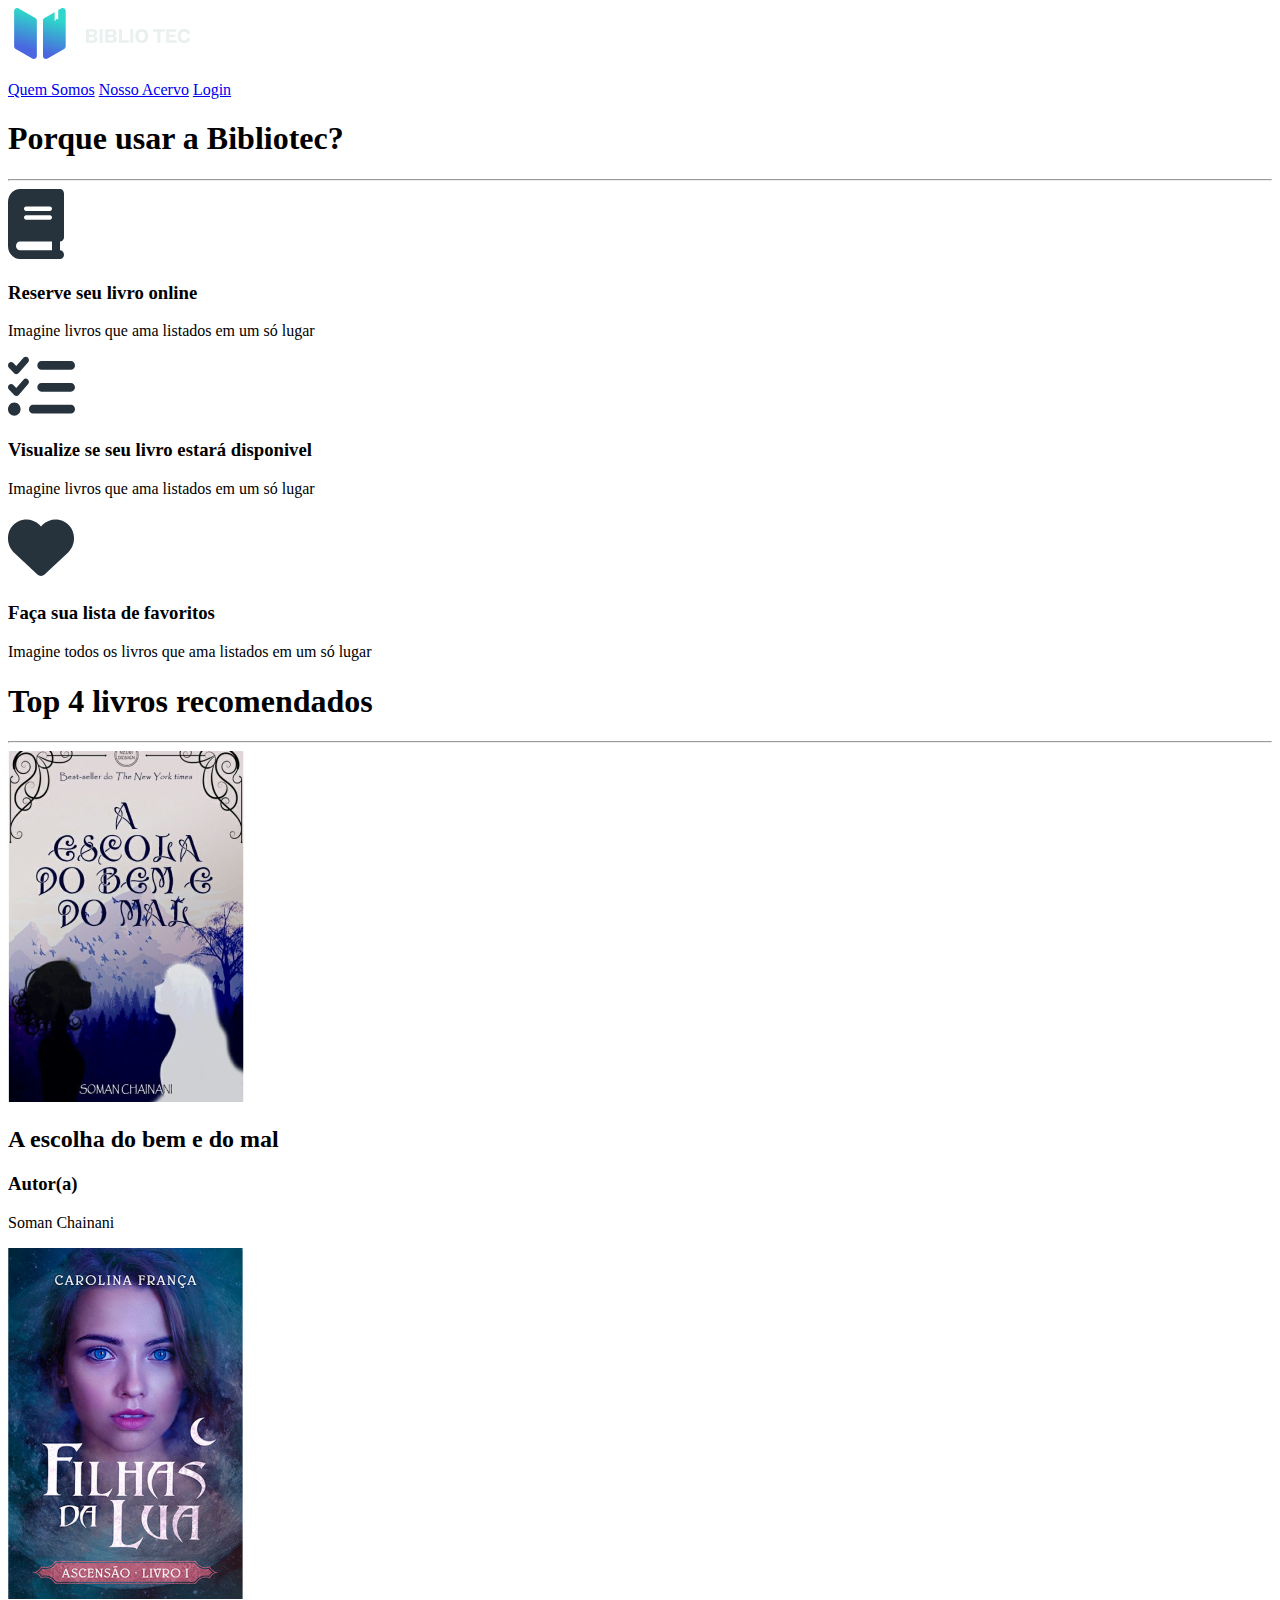
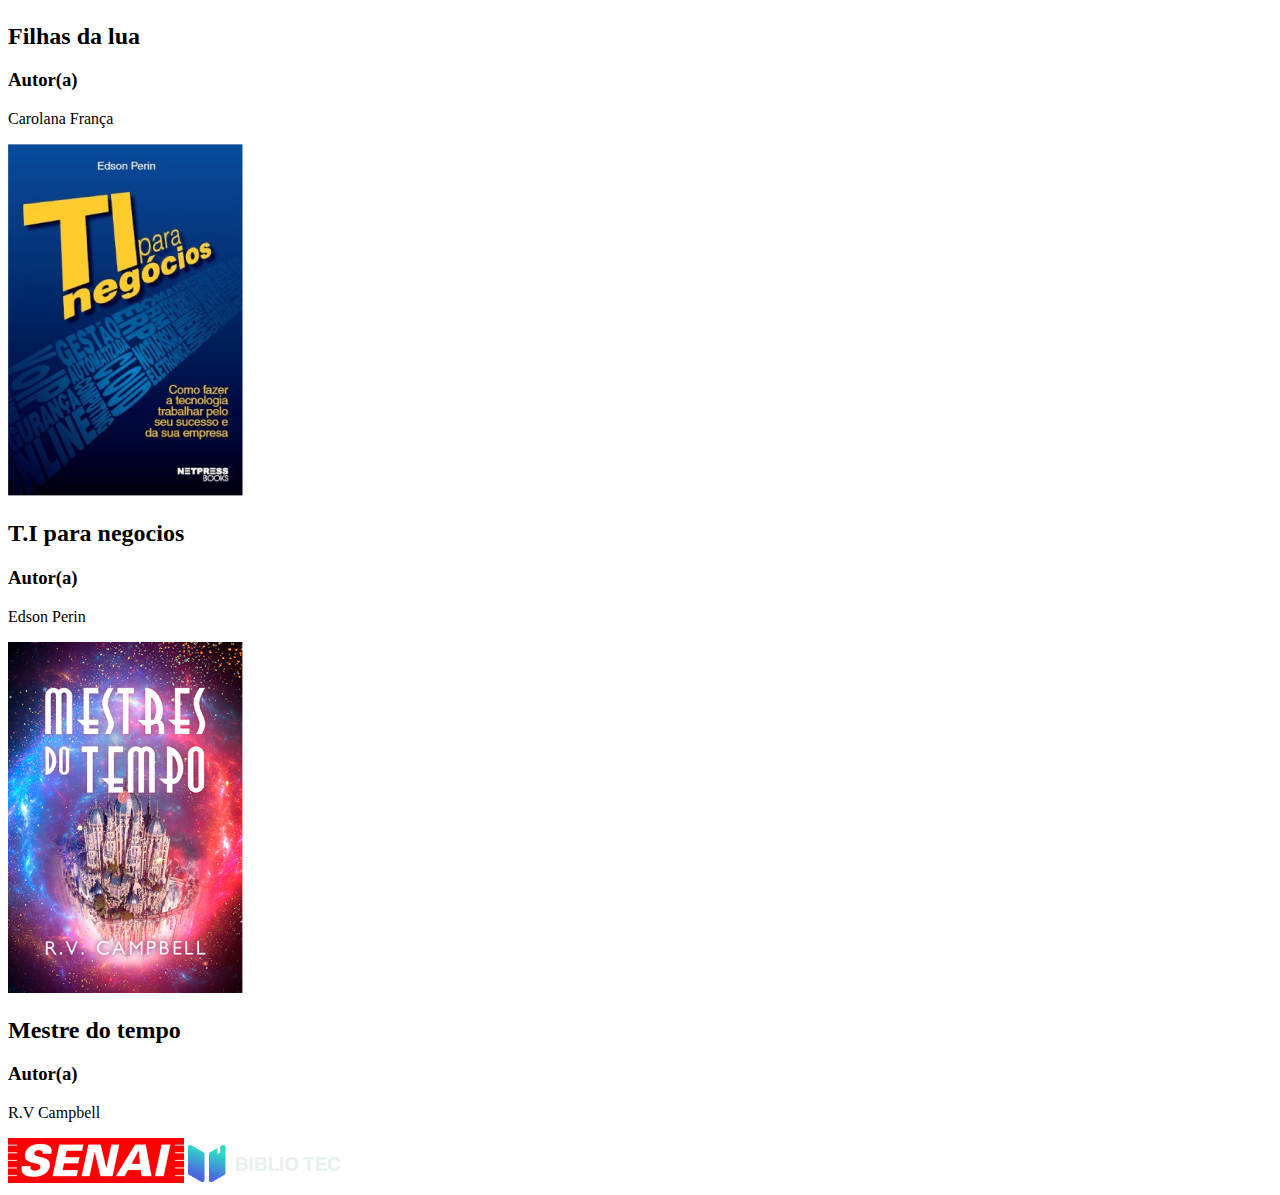
==== index.html @ 05945b2b "atualiza;ao dia 12 do09" ====
<!DOCTYPE html>
<html lang="pt-BR">

<head>
    <meta charset="UTF-8">
    <meta name="viewport" content="width=device-width, initial-scale=1.0">
    <title>Bibliotec - A sua biblioteca digital</title>
    <link rel="stylesheet" href="./Css/home.css">
</head>

<body>

    <header>
        <div class="Layout-grid header-flex">
            <img src="./images/logo-desktop.svg" alt="Livro aberto com o texto bibliotec ao seu lado">
            <nav>
                <a href="#">Quem Somos</a>
                <a href="#">Nosso Acervo</a>
                <a href="#">Login</a>
        </div>
        </nav>


    </header>

    <main>


        <section class="bibliotec-flex">
            <div class="Layout-grid bibliotec-flex">
                <div class="Titulo">
                    <h1> Porque usar a Bibliotec?</h1>
                    <hr>
                </div>


                <article class="Articule">

                    <article class="Circulo"><img src="images/book-solid.svg" alt="livro"></article>
                    <h3>Reserve seu livro online</h3>
                    <p>Imagine livros que ama listados em um só lugar</p>
                </article>

                <article class="Articule">
                    <article class="Circulo"><img src="images/check-solid.svg" alt=""></article>
                    <h3>Visualize se seu livro estará disponivel</h3>
                    <p>Imagine livros que ama listados em um só lugar</p>
                </article>

                <article class="Articule">
                    <article class="Circulo"><img src="images/heart-solid.svg" alt=""></article>
                    <h3>Faça sua lista de favoritos</h3>
                    <p>Imagine todos os livros que ama listados em um só lugar</p>
                </article>

            </div>
        </section>
        <!--------------------Section 1, Imagine livros que ama listado em um so lugar-------------------->
        <section class="Books-flex">

            <div class="Layout-grid Books-flex">
                <div class="Titulo">
                    <h1>Top 4 livros recomendados</h1>
                    <hr>
                </div>
                <!--------------------------------------------------------------------->
                <article class="Livros">
                    <img class="imgnpc" src="images/livro1.png" alt="Livro1">
                    <h2>A escolha do bem e do mal</h2>
                    <h3>Autor(a)</h3>
                    <p>Soman Chainani</p>
                </article>
                <!--------------------------------------------------------------------->
                <article class="Livros">
                    <img src="images/livro2.png" alt="Livro2">
                    <h2>Filhas da lua </h2>
                    <h3>Autor(a)</h3>
                    <p>Carolana França</p>
                </article>
                <!--------------------------------------------------------------------->
                <article class="Livros">
                    <img src="images/livro3.png" alt="Livro3">
                    <h2>T.I para negocios </h2>
                    <h3>Autor(a)</h3>
                    <p>Edson Perin</p>
                </article>
                <!--------------------------------------------------------------------->
                <article class="Livros">
                    <img src="images/livro4.png" alt="Livro4">
                    <h2> Mestre do tempo </h2>
                    <h3>Autor(a)</h3>
                    <p>R.V Campbell</p>
                </article>
                <!--------------------------------------------------------------------->

            </div>


        </section>
    </main>

    <footer>
        <div class="footer-flex ">

            <div class="conteudo">
                <div class="logo-footer"></div>
                <img src="images/logo-senai-vermelho.png" alt="logo-senai">
                <img src="images/logo-recortado.png" alt="bibliotec">

            </div>

            <nav class="conteudo">
                <div>
                    
                </div>
            </nav>


        </div>
    </footer>

</body>

</html>
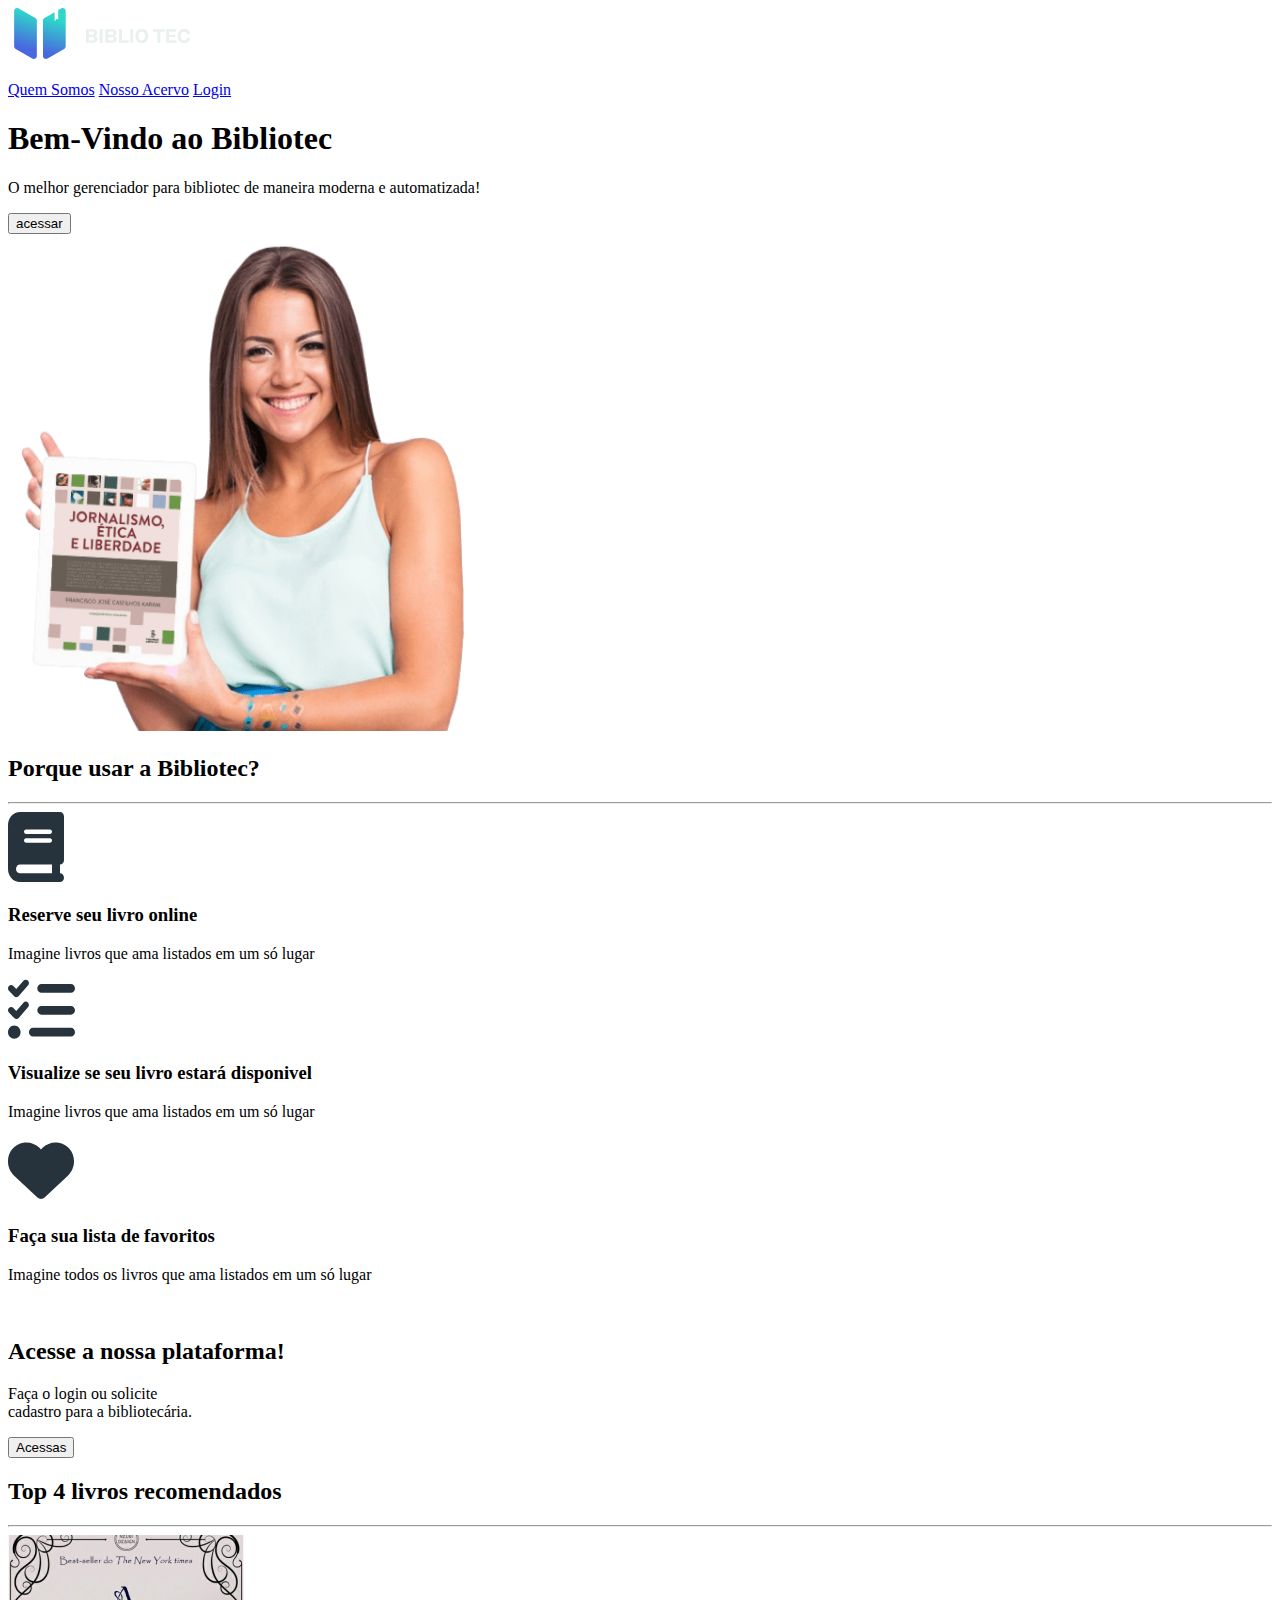
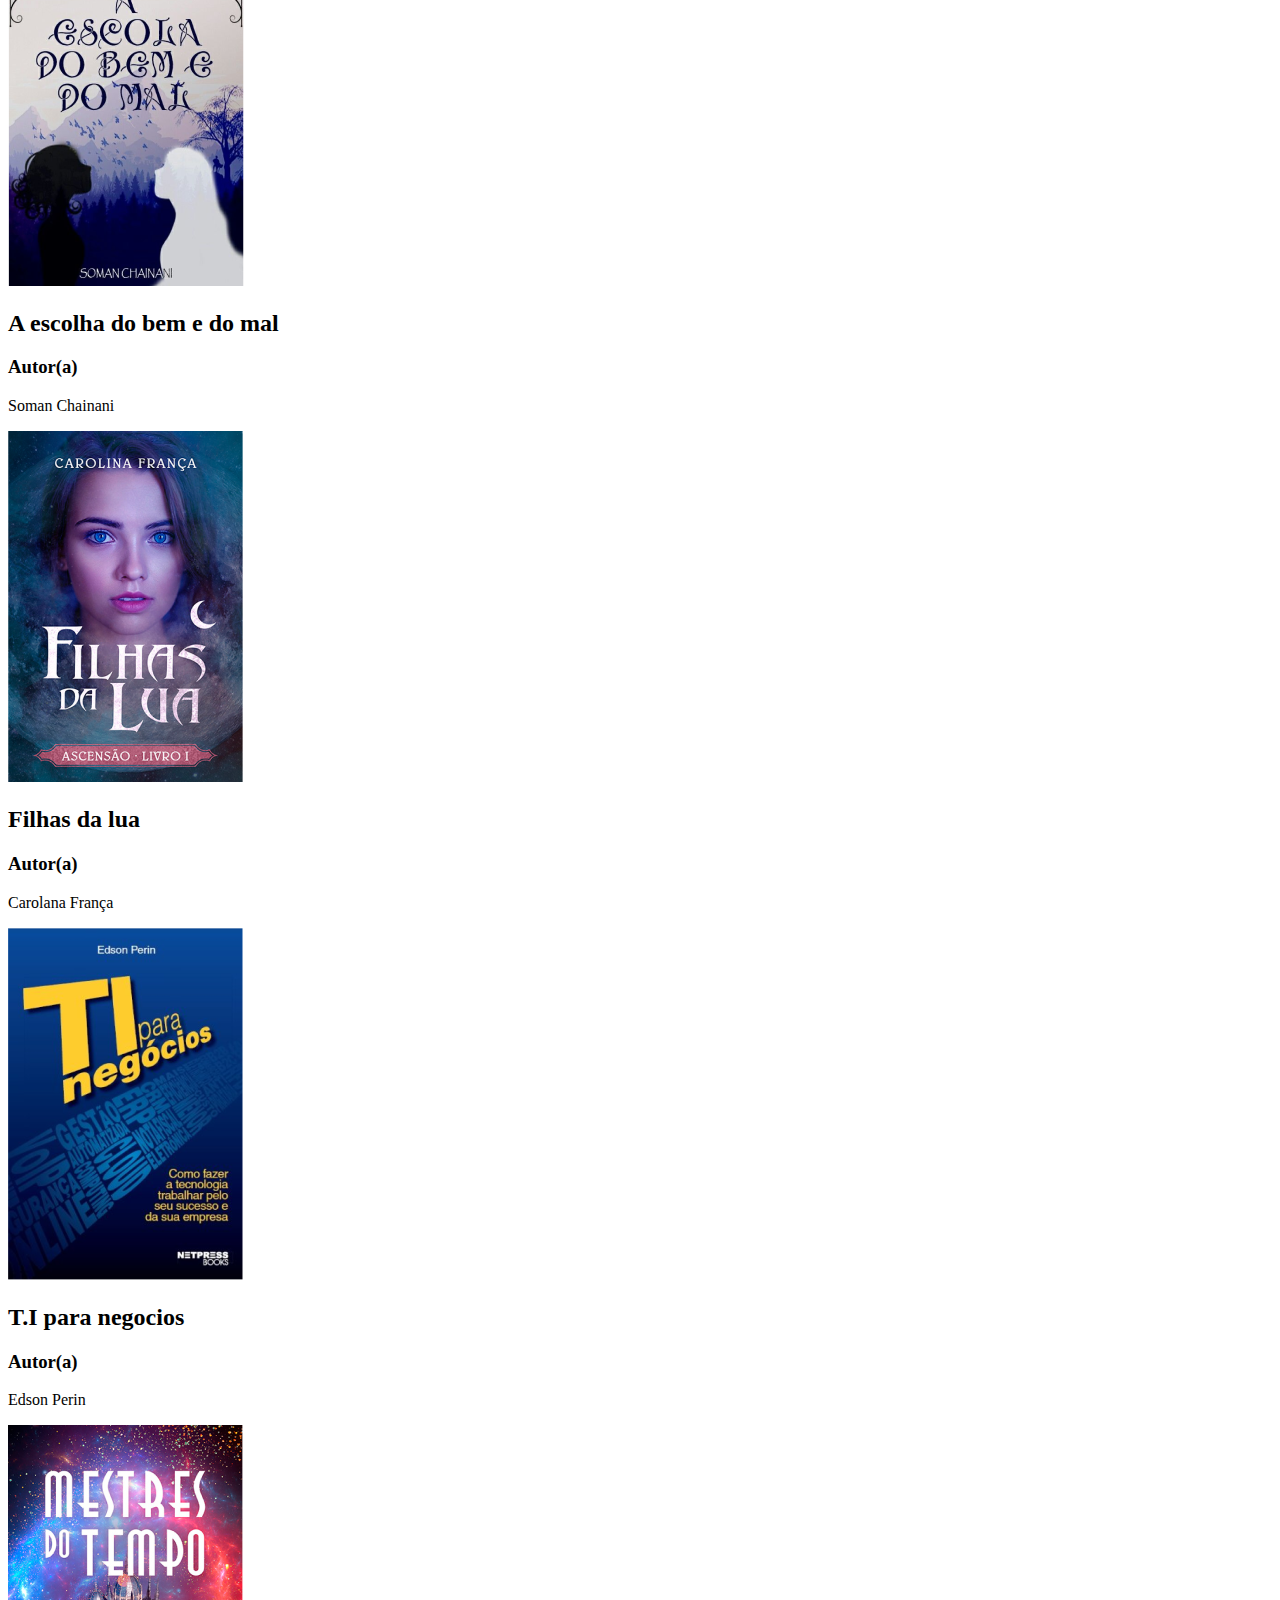
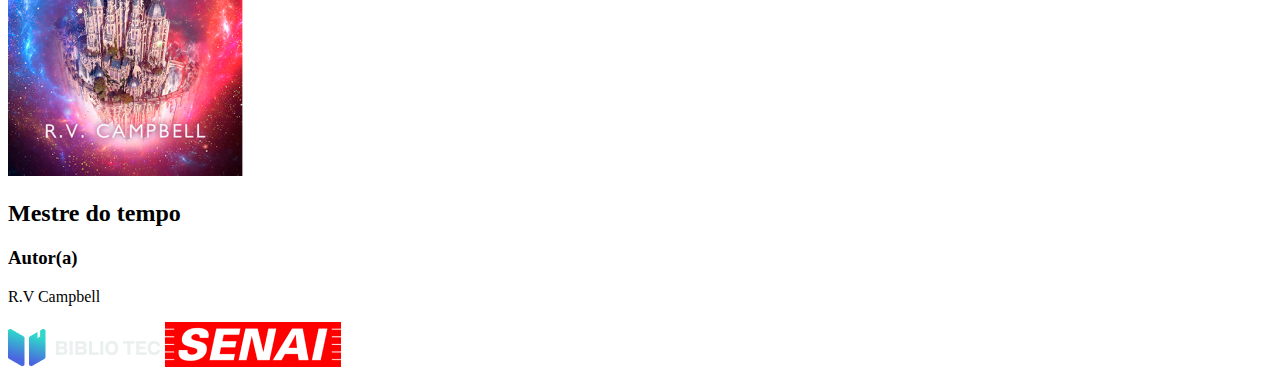
==== commit c13a0316: "finalizando bibliotec" ====
--- a/index.html
+++ b/index.html
@@ -24,12 +24,32 @@
     </header>
 
     <main>
+        <!--main-->
+
+
+
+        </div>
+        </section>
+
+        <section id="banner">
+            <div class="Layout-grid banner-flex">
+                <div class="banner-info">
+                    <h1>Bem-Vindo ao Bibliotec</h1>
+                    <p>O melhor gerenciador para bibliotec de maneira moderna e
+                        automatizada!
+                    </p>
+                    <button>acessar</button>
+                </div>
+                <img src="images/banner-mulher-livro.png" alt="mulher">
+            </div>
+
+        </section>
 
 
         <section class="bibliotec-flex">
             <div class="Layout-grid bibliotec-flex">
                 <div class="Titulo">
-                    <h1> Porque usar a Bibliotec?</h1>
+                    <h2> Porque usar a Bibliotec?</h2>
                     <hr>
                 </div>
 
@@ -53,50 +73,74 @@
                     <p>Imagine todos os livros que ama listados em um só lugar</p>
                 </article>
 
-            </div>
-        </section>
-        <!--------------------Section 1, Imagine livros que ama listado em um so lugar-------------------->
-        <section class="Books-flex">
+                <section id="Benner">
+                    <div class="Layout-grid Benner-flex">
+                        <div class="Dividir">
+                            <article class="totalmente">
+                                <img src="Imagens/totalmente-gratis.png" alt="">
+                            </article>
 
-            <div class="Layout-grid Books-flex">
-                <div class="Titulo">
-                    <h1>Top 4 livros recomendados</h1>
-                    <hr>
-                </div>
-                <!--------------------------------------------------------------------->
-                <article class="Livros">
-                    <img class="imgnpc" src="images/livro1.png" alt="Livro1">
-                    <h2>A escolha do bem e do mal</h2>
-                    <h3>Autor(a)</h3>
-                    <p>Soman Chainani</p>
-                </article>
-                <!--------------------------------------------------------------------->
-                <article class="Livros">
-                    <img src="images/livro2.png" alt="Livro2">
-                    <h2>Filhas da lua </h2>
-                    <h3>Autor(a)</h3>
-                    <p>Carolana França</p>
-                </article>
-                <!--------------------------------------------------------------------->
-                <article class="Livros">
-                    <img src="images/livro3.png" alt="Livro3">
-                    <h2>T.I para negocios </h2>
-                    <h3>Autor(a)</h3>
-                    <p>Edson Perin</p>
-                </article>
-                <!--------------------------------------------------------------------->
-                <article class="Livros">
-                    <img src="images/livro4.png" alt="Livro4">
-                    <h2> Mestre do tempo </h2>
-                    <h3>Autor(a)</h3>
-                    <p>R.V Campbell</p>
-                </article>
-                <!--------------------------------------------------------------------->
+                            <article class="nossa">
+                                <h2>
+                                    Acesse a nossa plataforma!
+                                </h2>
 
-            </div>
+                                <p>
+                                    Faça o login ou solicite <br> cadastro para a bibliotecária.
+                                </p>
+
+                                <button>
+                                    Acessas
+                                </button>
+
+                            </article>
 
 
-        </section>
+
+
+
+                            <!--------------------Section 1, Imagine livros que ama listado em um so lugar-------------------->
+                            <section class="Books-flex">
+
+                                <div class="Layout-grid Books-flex">
+                                    <div class="Titulo">
+                                        <h2>Top 4 livros recomendados</h2>
+                                        <hr>
+                                    </div>
+                                    <!--------------------------------------------------------------------->
+                                    <article class="Livros">
+                                        <img class="imgnpc" src="images/livro1.png" alt="Livro1">
+                                        <h2>A escolha do bem e do mal</h2>
+                                        <h3>Autor(a)</h3>
+                                        <p>Soman Chainani</p>
+                                    </article>
+                                    <!--------------------------------------------------------------------->
+                                    <article class="Livros">
+                                        <img src="images/livro2.png" alt="Livro2">
+                                        <h2>Filhas da lua </h2>
+                                        <h3>Autor(a)</h3>
+                                        <p>Carolana França</p>
+                                    </article>
+                                    <!--------------------------------------------------------------------->
+                                    <article class="Livros">
+                                        <img src="images/livro3.png" alt="Livro3">
+                                        <h2>T.I para negocios </h2>
+                                        <h3>Autor(a)</h3>
+                                        <p>Edson Perin</p>
+                                    </article>
+                                    <!--------------------------------------------------------------------->
+                                    <article class="Livros">
+                                        <img src="images/livro4.png" alt="Livro4">
+                                        <h2> Mestre do tempo </h2>
+                                        <h3>Autor(a)</h3>
+                                        <p>R.V Campbell</p>
+                                    </article>
+                                    <!--------------------------------------------------------------------->
+
+                                </div>
+
+
+                            </section>
     </main>
 
     <footer>
@@ -104,19 +148,18 @@
 
             <div class="conteudo">
                 <div class="logo-footer"></div>
+                <img src="images/logo-recortado.png" alt="bibliotec">
                 <img src="images/logo-senai-vermelho.png" alt="logo-senai">
-                <img src="images/logo-recortado.png" alt="bibliotec">
+                <img src="" alt="" </div>
+
+                <nav class="conteudo">
+                    <div>
+
+                    </div>
+                </nav>
+
 
             </div>
-
-            <nav class="conteudo">
-                <div>
-                    
-                </div>
-            </nav>
-
-
-        </div>
     </footer>
 
 </body>
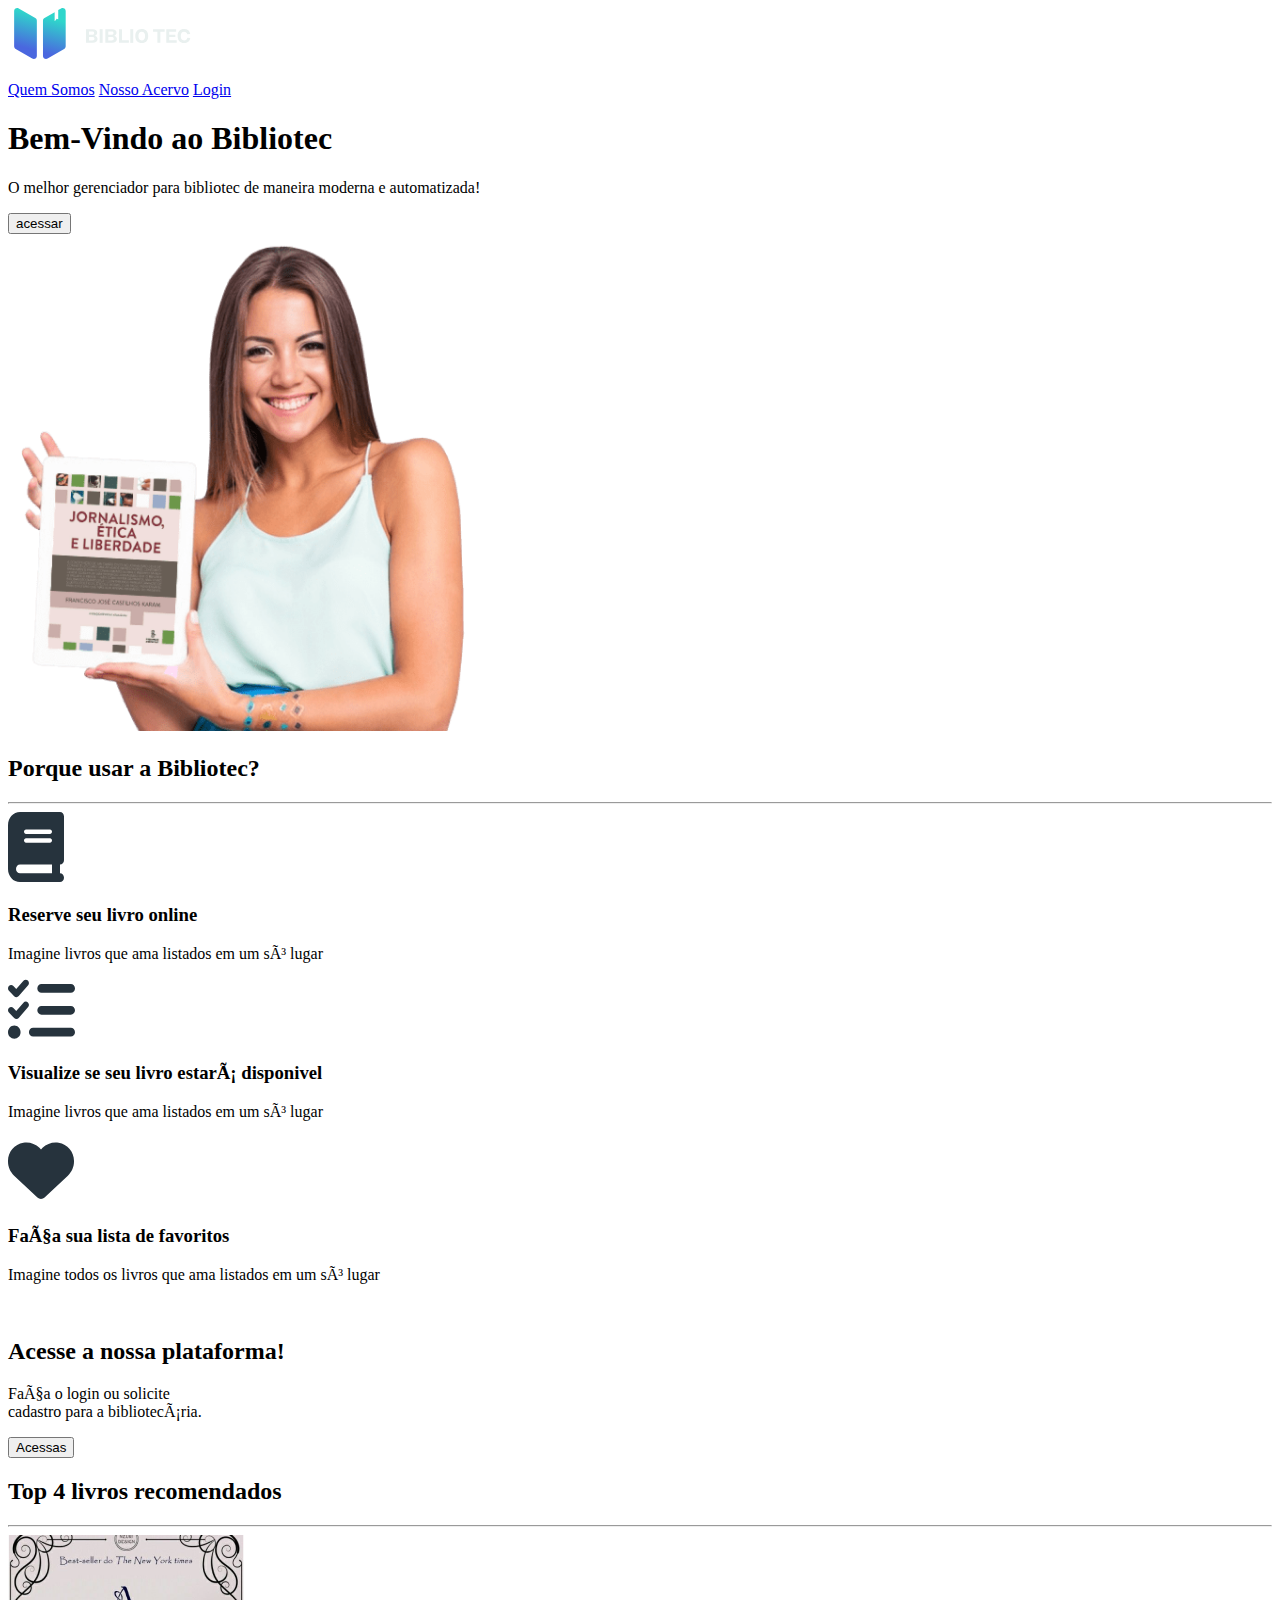
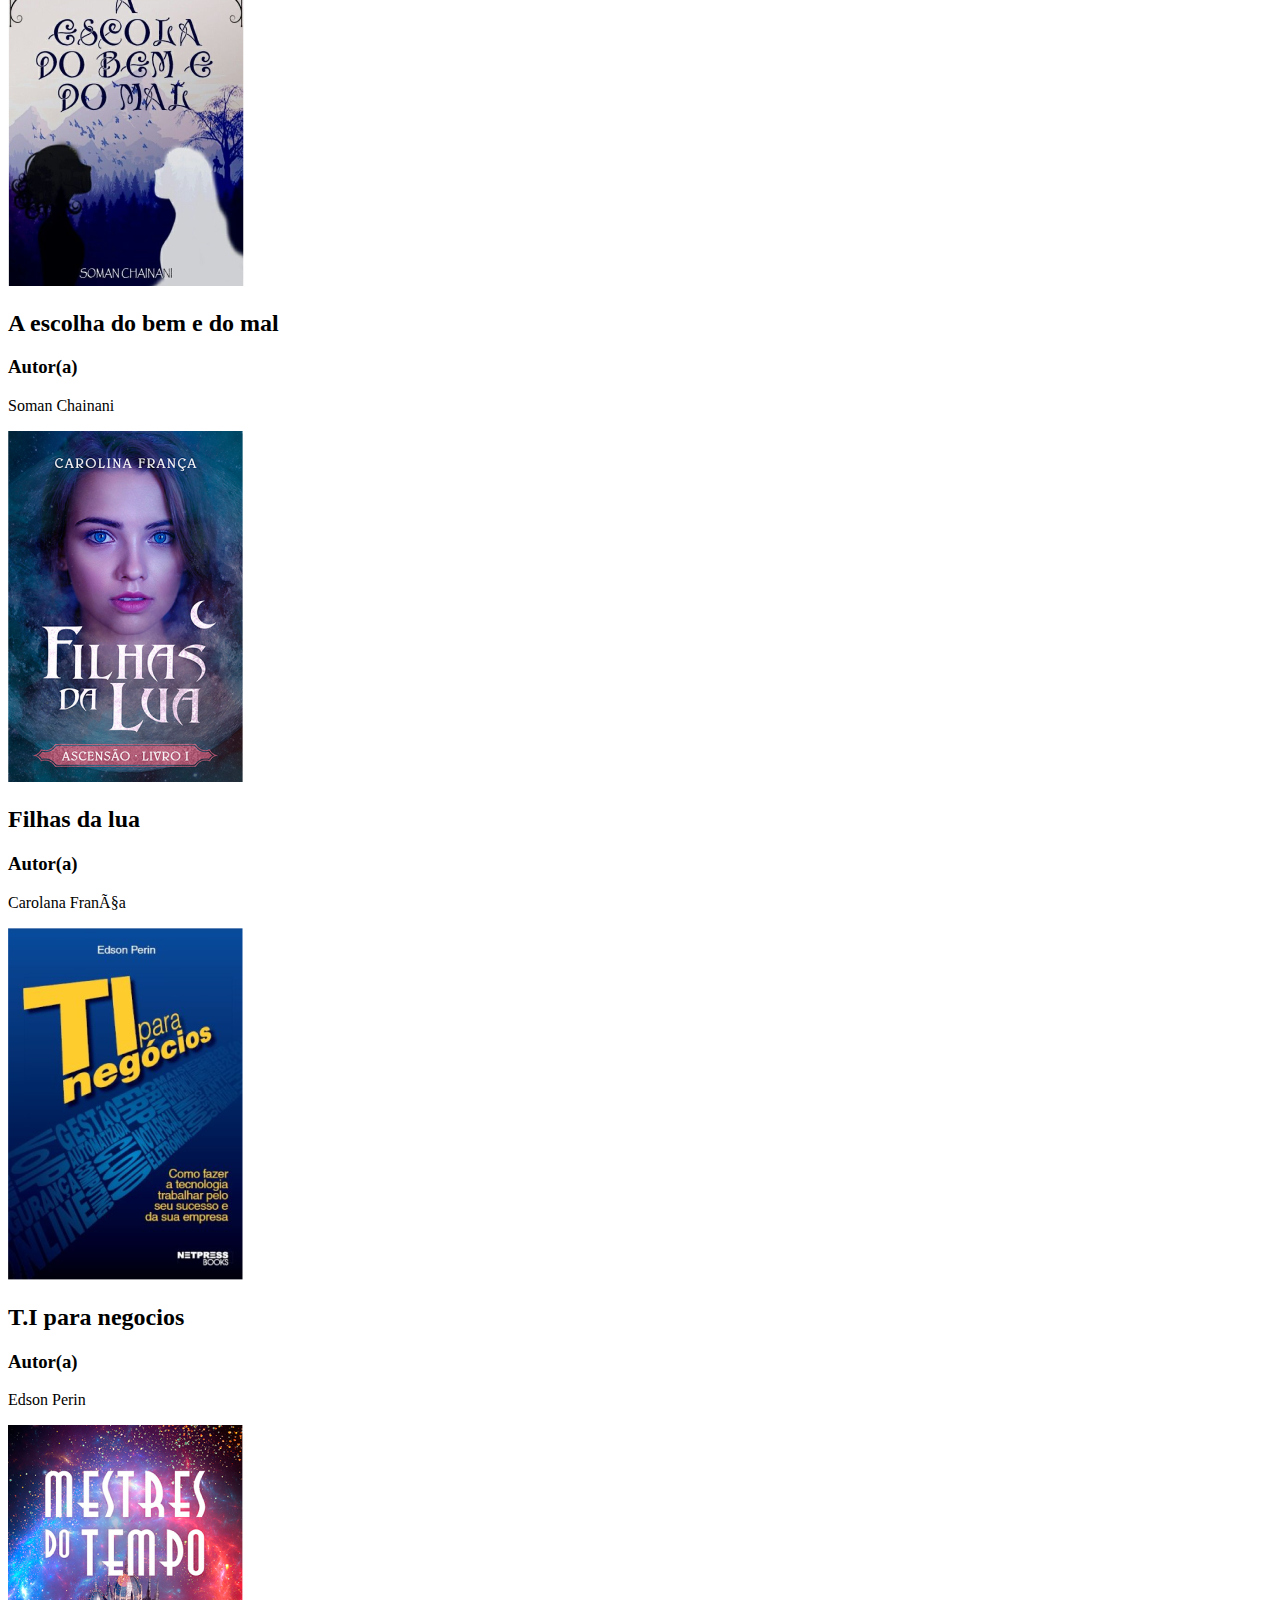
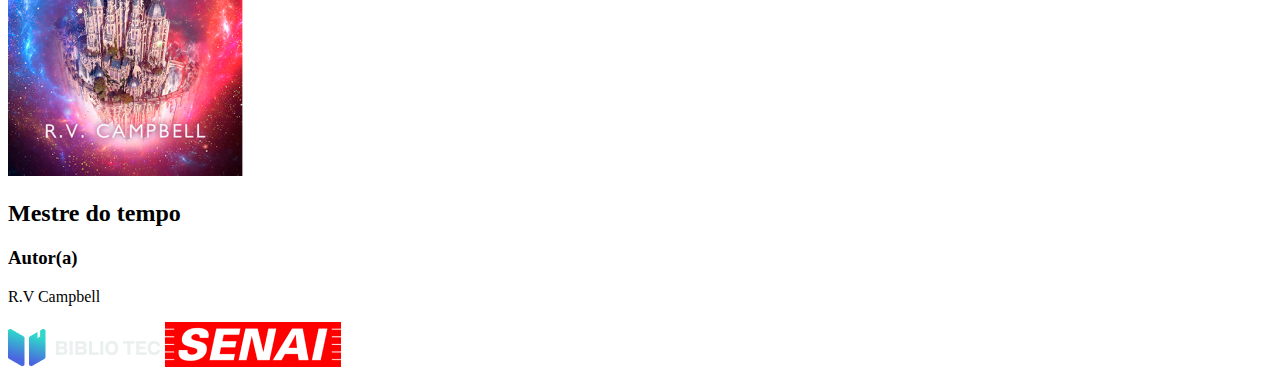
==== commit 1a70195b: "finalizacao de login" ====
--- a/index.html
+++ b/index.html
@@ -1,5 +1,5 @@
 <!DOCTYPE html>
-<html lang="pt-BR">
+<html lang="pt-BR
 
 <head>
     <meta charset="UTF-8">
@@ -25,9 +25,7 @@
 
     <main>
         <!--main-->
-
-
-
+        
         </div>
         </section>
 
@@ -79,68 +77,64 @@
                             <article class="totalmente">
                                 <img src="Imagens/totalmente-gratis.png" alt="">
                             </article>
-
+    
                             <article class="nossa">
                                 <h2>
                                     Acesse a nossa plataforma!
                                 </h2>
-
+    
                                 <p>
                                     Faça o login ou solicite <br> cadastro para a bibliotecária.
                                 </p>
-
+    
                                 <button>
                                     Acessas
                                 </button>
+    
+                            </article>
+                            
+                <!--------------------Section 1, Imagine livros que ama listado em um so lugar-------------------->
+                <section class="Books-flex">
 
-                            </article>
+                    <div class="Layout-grid Books-flex">
+                        <div class="Titulo">
+                            <h2>Top 4 livros recomendados</h2>
+                            <hr>
+                        </div>
+                        <!--------------------------------------------------------------------->
+                        <article class="Livros">
+                            <img class="imgnpc" src="images/livro1.png" alt="Livro1">
+                            <h2>A escolha do bem e do mal</h2>
+                            <h3>Autor(a)</h3>
+                            <p>Soman Chainani</p>
+                        </article>
+                        <!--------------------------------------------------------------------->
+                        <article class="Livros">
+                            <img src="images/livro2.png" alt="Livro2">
+                            <h2>Filhas da lua </h2>
+                            <h3>Autor(a)</h3>
+                            <p>Carolana França</p>
+                        </article>
+                        <!--------------------------------------------------------------------->
+                        <article class="Livros">
+                            <img src="images/livro3.png" alt="Livro3">
+                            <h2>T.I para negocios </h2>
+                            <h3>Autor(a)</h3>
+                            <p>Edson Perin</p>
+                        </article>
+                        <!--------------------------------------------------------------------->
+                        <article class="Livros">
+                            <img src="images/livro4.png" alt="Livro4">
+                            <h2> Mestre do tempo </h2>
+                            <h3>Autor(a)</h3>
+                            <p>R.V Campbell</p>
+                        </article>
+                        <!--------------------------------------------------------------------->
+
+                    </div>
 
 
-
-
-
-                            <!--------------------Section 1, Imagine livros que ama listado em um so lugar-------------------->
-                            <section class="Books-flex">
-
-                                <div class="Layout-grid Books-flex">
-                                    <div class="Titulo">
-                                        <h2>Top 4 livros recomendados</h2>
-                                        <hr>
-                                    </div>
-                                    <!--------------------------------------------------------------------->
-                                    <article class="Livros">
-                                        <img class="imgnpc" src="images/livro1.png" alt="Livro1">
-                                        <h2>A escolha do bem e do mal</h2>
-                                        <h3>Autor(a)</h3>
-                                        <p>Soman Chainani</p>
-                                    </article>
-                                    <!--------------------------------------------------------------------->
-                                    <article class="Livros">
-                                        <img src="images/livro2.png" alt="Livro2">
-                                        <h2>Filhas da lua </h2>
-                                        <h3>Autor(a)</h3>
-                                        <p>Carolana França</p>
-                                    </article>
-                                    <!--------------------------------------------------------------------->
-                                    <article class="Livros">
-                                        <img src="images/livro3.png" alt="Livro3">
-                                        <h2>T.I para negocios </h2>
-                                        <h3>Autor(a)</h3>
-                                        <p>Edson Perin</p>
-                                    </article>
-                                    <!--------------------------------------------------------------------->
-                                    <article class="Livros">
-                                        <img src="images/livro4.png" alt="Livro4">
-                                        <h2> Mestre do tempo </h2>
-                                        <h3>Autor(a)</h3>
-                                        <p>R.V Campbell</p>
-                                    </article>
-                                    <!--------------------------------------------------------------------->
-
-                                </div>
-
-
-                            </section>
+                </section>
     </main>
 
     <footer>
